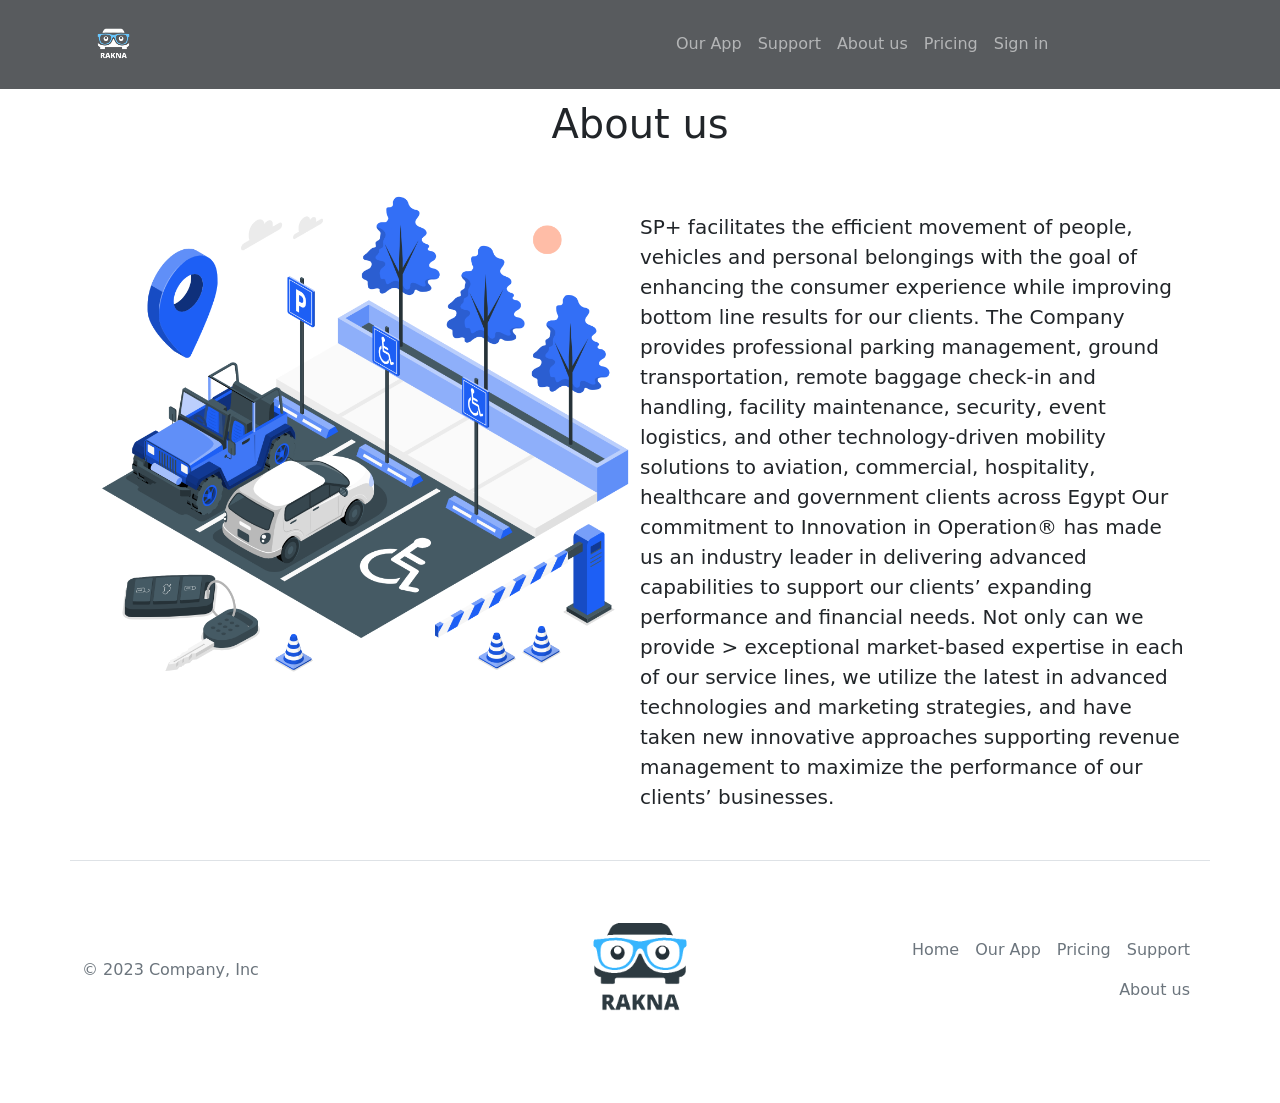
==== AboutUs.html @ 6dabee0e "Add files via upload" ====
<!DOCTYPE html>
<html lang="en">
<head>
    <meta charset="UTF-8">
    <meta http-equiv="X-UA-Compatible" content="IE=edge">
    <meta name="viewport" content="width=device-width, initial-scale=1.0">
    <link rel="stylesheet" href="css/bootstrap.css">
    <link rel="icon" href="img/2222.png">
    <title>About us</title>
    <style>
      @media (min-width: 992px){
    .navBar1{
        margin-left: 320px;
    }
}

    </style>
    
</head>
<body>

    <header>
      <nav class="navbar navbar-expand-lg navbar-dark bg-dark fixed-top opacity-75 " aria-label="Ninth navbar example">
        <div class="container-xl">
          <a href="index.html" class="navbar-brand"><img class="img-fluid brand w-25"  src="img/2222.png" alt=""></a>
          <button class="navbar-toggler" type="button" data-bs-toggle="collapse" data-bs-target="#navbarsExample07XL" aria-controls="navbarsExample07XL" aria-expanded="false" aria-label="Toggle navigation">
            <span class="navbar-toggler-icon"></span>
          </button>
          
          <div class="collapse navbar-collapse navBar1" id="navbarsExample07XL">
            <ul class="navbar-nav me-auto mb-2 mb-lg-0">
              <li class="nav-item ">
                <a class="nav-link" href="ourApp.html">Our App</a>
              </li>
              <li class="nav-item">
                <a class="nav-link" href="Support.html">Support</a>
              </li>
              <li class="nav-item">
                <a class="nav-link" href="AboutUs.html">About us</a>
              </li>
              <li class="nav-item">
                <a class="nav-link" href="#">Pricing</a>
              </li>
              <li class="nav-item">
                <a class="nav-link" href="signin.html">Sign in</a>
              </li>
              
            </ul>
           
          </div>
        </div>
      </nav>
    </header>


    <div style="margin-top: 100px;" class="container ">
        <h1 class="text-center">About us</h1>

       <div class="d-lg-flex d-sm-block p-2">
            <div class="">
                <img class="" width="550" height="550" src="img/Parking-amico.png" alt="">
            </div>
            <div class="mt-5 fs-5 text-lg-start text-sm-center">
                <p>SP+ facilitates the efficient movement of people, vehicles and personal belongings with the goal of  enhancing the consumer experience while improving bottom line results for our clients. The Company  provides professional parking management, ground transportation, remote baggage check-in and  handling, facility maintenance, security, event logistics, and other technology-driven mobility solutions to  aviation, commercial, hospitality, healthcare and government clients across Egypt 

                    Our commitment to Innovation in Operation® has made us an industry leader in delivering advanced capabilities to support our clients’ expanding performance and financial needs. Not only can we provide > exceptional market-based expertise in each of our service lines, we utilize the latest in advanced  technologies and marketing strategies, and have taken new innovative approaches supporting revenue  management to maximize the performance of our clients’ businesses.</p>
            </div>
        </div>
    </div>






    <footer class="d-flex flex-wrap justify-content-between align-items-center py-3 my-4 border-top container">
        <p class="col-md-4 mb-0 text-muted">&copy; 2023 Company, Inc</p>
    
        <a href="index.html" class="col-md-4 d-flex align-items-center justify-content-center mb-3 mb-md-0 me-md-auto link-dark text-decoration-none">
          <img class="w-50" src="img/Blue Simple Car Wash Logo (1).png" alt="">
        </a>
    
        <ul class="nav col-md-4 justify-content-end">
          <li class="nav-item"><a href="index.html" class="nav-link px-2 text-muted">Home</a></li>
          <li class="nav-item"><a href="ourApp.html" class="nav-link px-2 text-muted">Our App</a></li>
          <li class="nav-item"><a href="#" class="nav-link px-2 text-muted">Pricing</a></li>
          <li class="nav-item"><a href="Support.html" class="nav-link px-2 text-muted">Support</a></li>
          <li class="nav-item"><a href="AboutUs.html" class="nav-link px-2 text-muted">About us</a></li>
        </ul>
      </footer>

      <script src="js/bootstrap.bundle.js"></script>
    
</body>
</html>
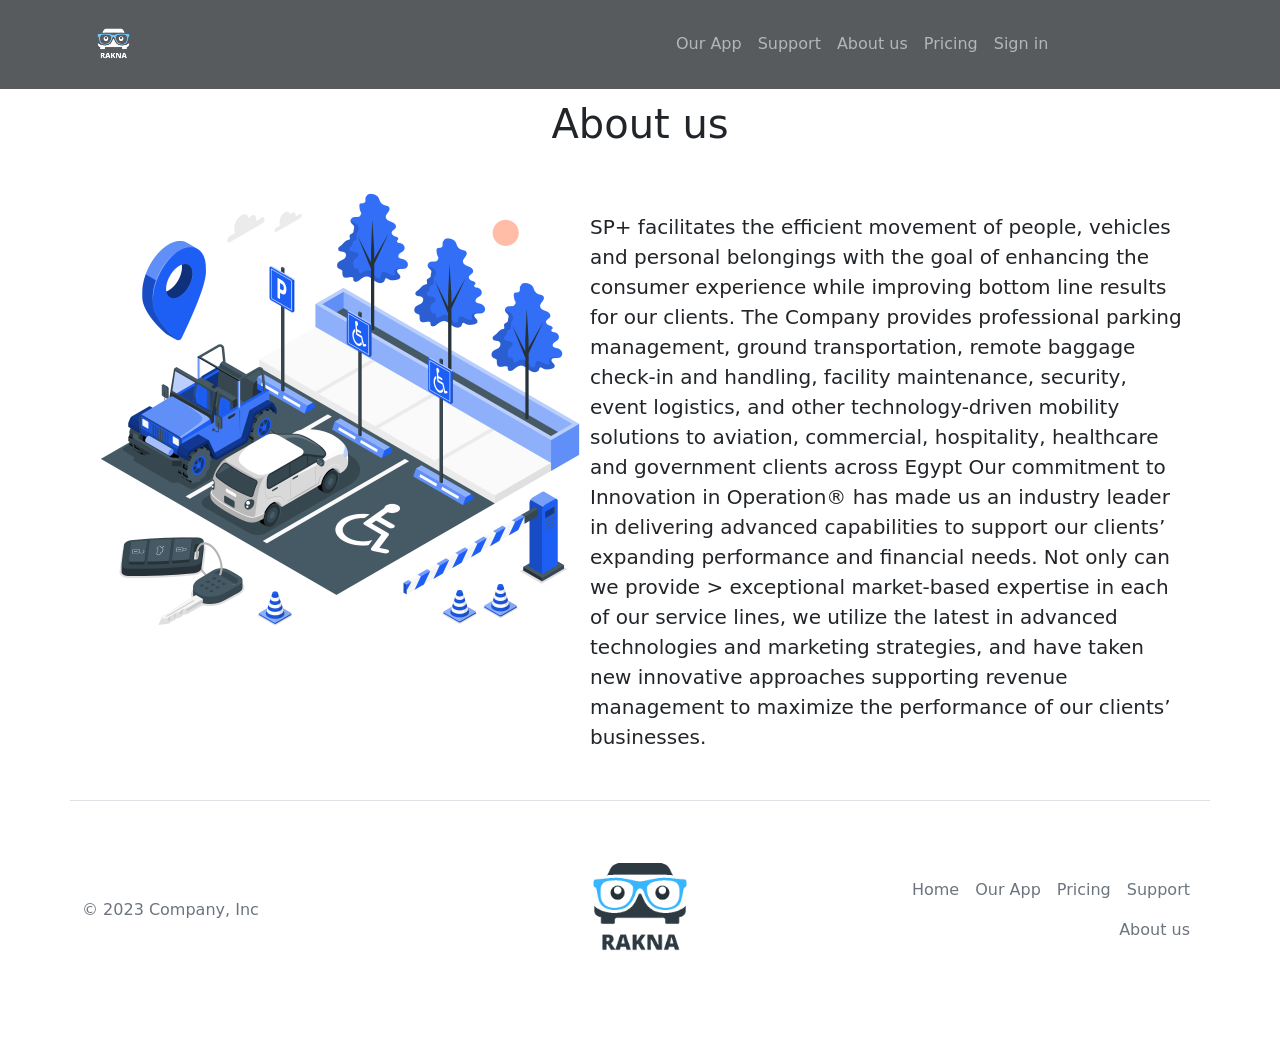
==== commit c88f7180: "Update AboutUs.html" ====
--- a/AboutUs.html
+++ b/AboutUs.html
@@ -13,7 +13,18 @@
         margin-left: 320px;
     }
 }
+@media (min-width: 576px){
+    .img1{
+        width: 500px;
+    }
+}
 
+
+@media (max-width: 575.98px){
+    .img1{
+        width: 400px;
+    }
+}
     </style>
     
 </head>
@@ -58,7 +69,7 @@
 
        <div class="d-lg-flex d-sm-block p-2">
             <div class="">
-                <img class="" width="550" height="550" src="img/Parking-amico.png" alt="">
+                <img class="img1" src="img/Parking-amico.png" alt="">
             </div>
             <div class="mt-5 fs-5 text-lg-start text-sm-center">
                 <p>SP+ facilitates the efficient movement of people, vehicles and personal belongings with the goal of  enhancing the consumer experience while improving bottom line results for our clients. The Company  provides professional parking management, ground transportation, remote baggage check-in and  handling, facility maintenance, security, event logistics, and other technology-driven mobility solutions to  aviation, commercial, hospitality, healthcare and government clients across Egypt 
@@ -92,4 +103,4 @@
       <script src="js/bootstrap.bundle.js"></script>
     
 </body>
-</html>+</html>
